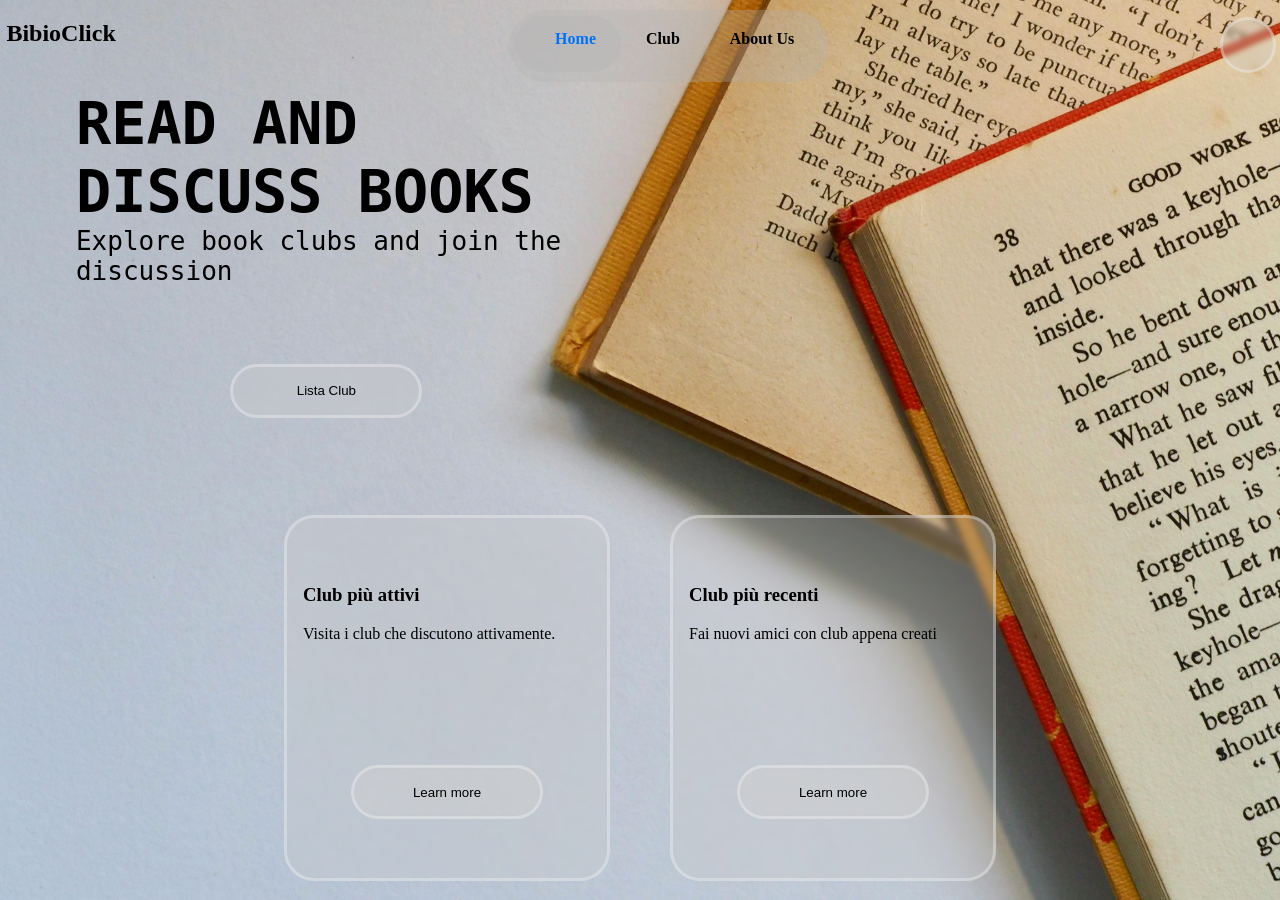
==== index.html @ 8ddc6133 "using  Modules" ====
<!DOCTYPE html>
<html lang="en">
<head>
    <meta charset="UTF-8">
    <meta name="viewport" content="width=device-width, initial-scale=1.0">
    <title>Document</title>
    <link rel="stylesheet" href="CSS/TabView.css">
</head>
<body style="background-image: url(assets/Libri.jpg); background-repeat: no-repeat; background-size: cover;">
    <nav style="display:flex;width: 99%;justify-content: space-between;">
        <h2>BibioClick</h2>
        <div class="Tabs">
            <input type="radio" id="HomeTab1" name="NavBar" checked="checked">
            <label for="HomeTab1">Home</label>
            <div class="ContenutoTab">
                <div class="ElementContentColumn">
                    <div class="ElementContentRow">
                        <div class="ElementContentColumn">
                            <div class="ElementContentColumns">
                            <pre style="font-size:450%;font-weight: bold; margin:0;">READ AND 
DISCUSS BOOKS</pre>
                            <pre style="font-size:200%; margin:0;">Explore book clubs and join the 
discussion</pre>

                            </div>
                            <div class="ElementContentRow" style="justify-content: space-around;">
                            <button>Lista Club</button>
                            </div>
                        </div>
                        <div class="ElementContentColumn">
                            
                        </div>
                    </div>
                    <div class="ElementContentRow">
                        <div class="ElementContentRow">
                            <div class="ElementContentColumn" style="margin-right:20px;">
                                <div class="InformationContainer ElementContentColumn" style="width: clamp(15vw,45vw,25vw);height: clamp(30vh,40vh,45vh); position:absolute; right:0;justify-content: space-around;">
                                    <section style="width:90%;">
                                    <h1>Club più attivi</h1>
                                    <p>Visita i club che discutono attivamente.</p>
                                    </section>
                                    <button>Learn more</button>
                                </div>

                            </div>
                            <div class="ElementContentRow" style="margin-left:20px;">
                                <div class="InformationContainer ElementContentColumn" style="width: clamp(15vw,45vw,25vw);height: clamp(30vh,40vh,45vh); position:absolute; left:0; justify-content: space-around;">
                                    <section style="width:90%;">
                                    <h1>Club più recenti</h1>
                                    <p>Fai nuovi amici con club appena creati</p>
                                    </section>
                                    <button>Learn more</button>
                                </div>

                            </div>
                        </div>
                    </div>
                </div>
            </div>

            <input type="radio" id="HomeTab2" name="NavBar">
            <label for="HomeTab2">Club</label>
            <div class="ContenutoTab">
                <div class="ElementContentRow">
                    <div class="ElementContentColumn">
                        <div class="InformationContainer ElementContentColumn" style="width: clamp(15vw,45vw,25vw);height: auto; position:absolute; left:0; justify-content: space-around;padding:10px;">
                            <section class="ElementContentRow">
                                <h1>Advaced Search</h1>
                                <button>clear all</button>
                            </section>
                            <form class="ElementContentColumn">
                            <label for="TemiLibri">Temi del bookclub</label>
                            <select id="TemiLibri">
                                <option>CIAO COME STAI</option>
                            </select>
                            <section class="ElementContentColumn">
                                <label>Membri</label>
                                <section class="ElementContentRow" style="justify-content: space-around;">
                                    <input id="MinMembri" type="number" max="49" min="1" value="0" step="1">
                                    <p style="margin:0;">a</p>
                                    <input class="IncrementArrow" id="MaxMembri" type="number" max="50" min="2" value="0" step="1">
                                </section>
                            </section>
                            <section class="ToggleButtonContainer">
                                <input type="checkbox" id="test">
                                <label for="test" class="ToggleButton"></label>
                                 <p>Solo Club Accessibili</p>
                            </section>
                            <label for="LinguaClub">Lingua del Club</label>
                            <select id="LinguaClub">
                                <option>CIAO COME STAI</option>
                            </select>
                            <label for="FrequenzaDiscussioni">Frequenza discussioni</label>
                            <select id="FrequenzaDiscussioni">
                                <option>CIAO COME STAI</option>
                            </select>
                            <label for="Ordinamento">Ordina per</label>
                            <select id="Ordinamento">
                                <option>CIAO COME STAI</option>
                            </select>
                            </form>
                            
                        </div>
                    </div>
                    <div class="ElementContentColumn" style="width: 250%; height: auto;">
                        <div class="ElementContentColumn" style=" height: 5vh;">
                            <input type="search" placeholder="&#128269">
                        </div>
                        <div class=" CardContainer">
                            <div class="Card">
                                <div class="ElementContentColumn" >
                                    <div class="ElementContentRow" >
                                        <div class="ElementContentRow" ><p style="position: absolute; top:0; left:2pvw;">Italiano</p></div>
                                        <div class="ElementContentRow"> <p style="font-size:100px;margin:0;">&#9728</p></div>
                                        <div class="ElementContentRow" ><p style="position: absolute; top:0; right:2vw;">12/20&#128110</p></div>
                                    </div>
                                    <div class="ElementContentColumn">
                                        <h1 style="margin: 0; padding:0;">BookClub Name</h1>
                                        <p style="margin: 0; padding:0;">Paragrafo</p>
                                        <button>Richiedi Accesso</button>
                                    </div>
                                </div>
                            </div>
                            <div class="Card" style="visibility: hidden;">C</div>
                            <div class="Card" style="visibility: hidden;">C</div>
                            <div class="Card" style="visibility: hidden;">C</div>
                            <div class="Card" style="visibility: hidden;">C</div>
                            <div class="Card" style="visibility: hidden;">C</div>
                        </div>
                        <div class="ElementContentColumn" style=" height: 5vh;">
                            <div class="ElementPaginationButton">
                                <div class="NumericButton" id="NumericButtonID">
                                    <div id="IndicatorPagin" style="visibility:hidden;align-items:center;display:flex;align-items:center;">
                                        <div class="IndicatorGlass GlassColor" style="width: 45px;height: 45px;"></div>
                                    </div>
                                    <button><</button>
                                    <button class="Active">1</button>
                                    <button>2</button>
                                    <button>></button>
                                </div>
                            </div>
                        </div>
                    </div>
                </div>
            </div>

            <input type="radio" id="HomeTab3" name="NavBar">
            <label for="HomeTab3">About Us</label>
            <div class="ContenutoTab">
                <div class="ElementContentColumn">
                    <div class="ElementContentRow">
                        <div class="ElementContentColumn">
                            <div class="ElementContentColumns">
                            <pre style="font-size:450%;font-weight: bold; margin:0;">ABOUT US</pre>
                            <pre style="font-size:200%; margin:0;">Explore book clubs and join the 
discussion</pre>

                            </div>

                        </div>
                        <div class="ElementContentColumn">
                            
                        </div>
                    </div>
                    <div class="ElementContentRow">

                    </div>
                </div>
                
            </div>

            <div class="Indicator">
                <div class="IndicatorGlass GlassColor"></div>   
            </div>     
        </div>
        <div class="Profile">
            <div class="ImgProfile"></div>
            <div id="Menu" class="HoverMenu">
                <div id="Content" class="ContentWrapper GlassColor">
                    <button >TEST1</button>
                    <button >TEST1</button>
                    <button >TEST1</button>
                </div>
            </div>
        </div>
    </nav>
    <script type="module" src="./JS/index.js">
    </script>
</body>
</html>
---- CSS/TabView.css ----
@import "variables.css";
@import "keyframes.css";
@import "Profile.css";
@import "ToggleButton.css";
@import "ClubCards.css";
@import "Calendar.css";
.Tabs{
    display:flex;
    justify-content: center;
    flex-wrap: wrap;
    max-width: 100%;
    border-radius: 36px;
    padding-left:10px; 
    margin-top:10px; 
    
}
.Tabs::after{
    content: '';
    border-radius: 36px;
    width:min(60%,320px);
    height:clamp(8vh,65px,68px);
    justify-content: center;
    margin-right: 0.9vw;
    background-color: hsl(0,0%,70%,0.3);
    z-index: 0;
    position:absolute;
}
.Tabs input[type='radio']{
    display:none;
}
.Tabs label{
    text-align: center;
    padding: 20px;
    font-weight: bold;
    z-index: 1;
    margin-left: 5px;
    margin-right: 5px;
}
.Tabs .ContenutoTab{
    position: absolute;
    width: 98%;
    height: 90vh;
    top: 8vh;
    left:0;
    order: 1;
    display: none;
    padding-left: 1vw;
    padding-right: 1vw;
    padding-top: 2vh;
    animation-duration: 1s;
    animation-name: Fade-In;
        z-index: 0;
}

.Tabs input[type='radio']:checked + label + .ContenutoTab{
    display:block;
}
.Tabs input[type='radio']:is(#HomeTab1):checked + label{
    color:rgb(0,114,247);
}
.Tabs input[type='radio']:is(#HomeTab2):checked + label{
    color:rgb(0,114,247);
}
.Tabs input[type='radio']:is(#HomeTab3):checked + label{
    color:rgb(0,114,247);
}
.Tabs input[type='radio']:is(#HomeTab1):checked ~ .Indicator{
    transform: translateX(-110%);
    --TabViewIndicatorPos: -110%;
    animation-duration: 0.5s;
    animation-name: FirstElementAnimation;
    animation-iteration-count: 1;
    animation-direction: alternate;
}
.Tabs input[type='radio']:is(#HomeTab2):checked ~ .Indicator{
    transform: translateX(-17%);
    --TabViewIndicatorPos: -17%;
    animation-duration: 0.5s;
    animation-name: SecondElementAnimation;
    animation-iteration-count: 1;
    animation-direction: alternate;
}
.Tabs input[type='radio']:is(#HomeTab3):checked ~ .Indicator{
    transform: translateX(90%);
    --TabViewIndicatorPos: 90%;
    animation-duration: 0.5s;
    animation-name: ThirdElementAnimation;
    animation-iteration-count: 1;
    animation-direction: alternate;
}

.Indicator{
    position:absolute;
    top: 1.80vh;
    width: 100px;
    height: 35px;
    border-radius: 16px;
    transition: 0.5s;
    z-index: 0;

}
.IndicatorGlass{
    position:absolute;
    width: 100px;;
    height: 50px;
    border-radius: 36px;
    transition: 0.5s;
    z-index: 2;
    background-color: hsl(0,0%,70%,0.3);
    border: 3px solid hsl(0,0%,100%,0);
}
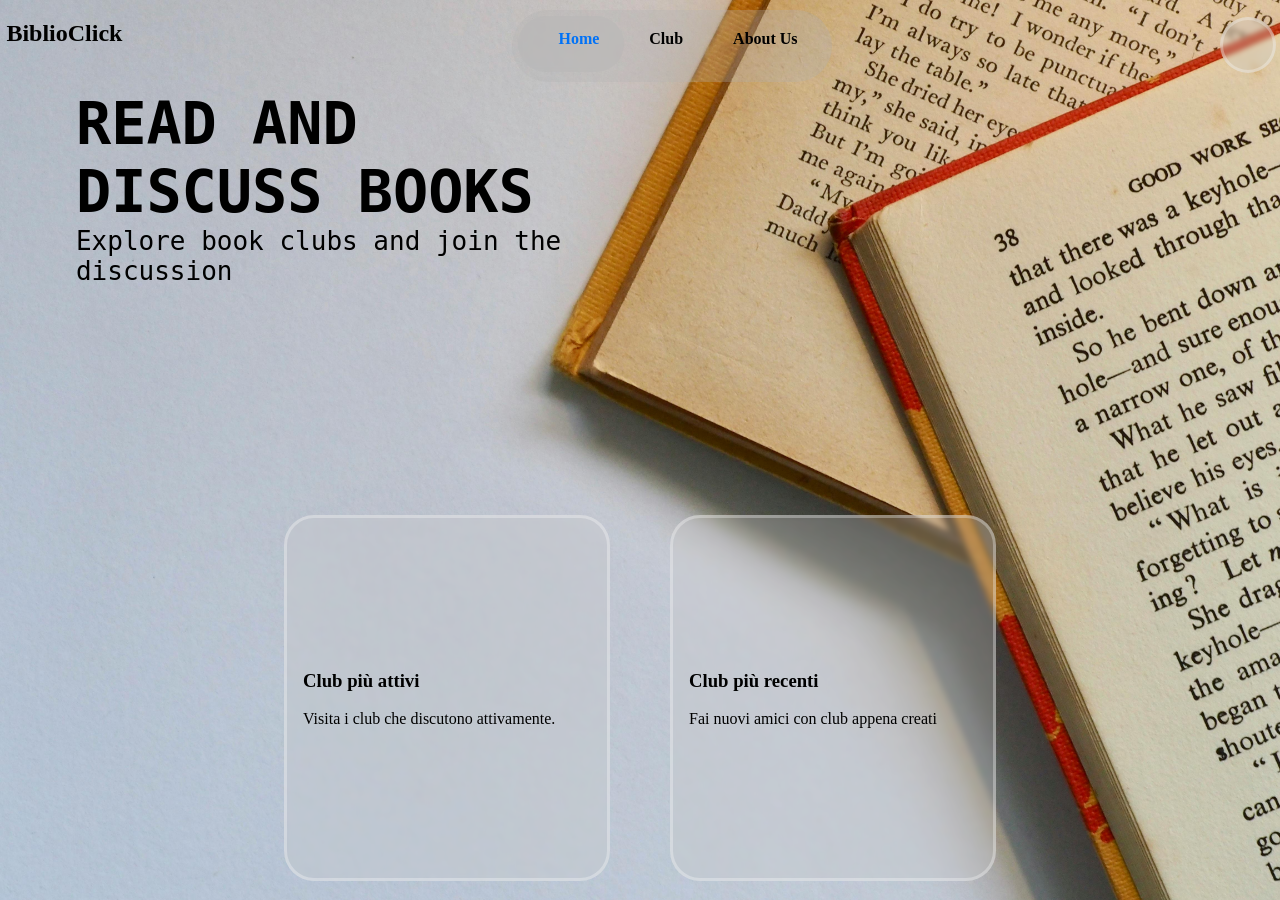
==== commit aa5c8086: "Versione 4 Versione 4" ====
--- a/index.html
+++ b/index.html
@@ -1,14 +1,16 @@
 <!DOCTYPE html>
 <html lang="en">
+
 <head>
     <meta charset="UTF-8">
     <meta name="viewport" content="width=device-width, initial-scale=1.0">
     <title>Document</title>
     <link rel="stylesheet" href="CSS/TabView.css">
 </head>
+
 <body style="background-image: url(assets/Libri.jpg); background-repeat: no-repeat; background-size: cover;">
     <nav style="display:flex;width: 99%;justify-content: space-between;">
-        <h2>BibioClick</h2>
+        <h2>BiblioClick</h2>
         <div class="Tabs">
             <input type="radio" id="HomeTab1" name="NavBar" checked="checked">
             <label for="HomeTab1">Home</label>
@@ -17,39 +19,41 @@
                     <div class="ElementContentRow">
                         <div class="ElementContentColumn">
                             <div class="ElementContentColumns">
-                            <pre style="font-size:450%;font-weight: bold; margin:0;">READ AND 
+                                <pre style="font-size:450%;font-weight: bold; margin:0;">READ AND 
 DISCUSS BOOKS</pre>
-                            <pre style="font-size:200%; margin:0;">Explore book clubs and join the 
+                                <pre style="font-size:200%; margin:0;">Explore book clubs and join the 
 discussion</pre>
 
                             </div>
                             <div class="ElementContentRow" style="justify-content: space-around;">
-                            <button>Lista Club</button>
-                            </div>
-                        </div>
-                        <div class="ElementContentColumn">
-                            
+                                
+                            </div>
+                        </div>
+                        <div class="ElementContentColumn">
+
                         </div>
                     </div>
                     <div class="ElementContentRow">
                         <div class="ElementContentRow">
                             <div class="ElementContentColumn" style="margin-right:20px;">
-                                <div class="InformationContainer ElementContentColumn" style="width: clamp(15vw,45vw,25vw);height: clamp(30vh,40vh,45vh); position:absolute; right:0;justify-content: space-around;">
+                                <div class="InformationContainer ElementContentColumn"
+                                    style="width: clamp(15vw,45vw,25vw);height: clamp(30vh,40vh,45vh); position:absolute; right:0;justify-content: space-around;">
                                     <section style="width:90%;">
-                                    <h1>Club più attivi</h1>
-                                    <p>Visita i club che discutono attivamente.</p>
+                                        <h1>Club più attivi</h1>
+                                        <p>Visita i club che discutono attivamente.</p>
                                     </section>
-                                    <button>Learn more</button>
+                                    
                                 </div>
 
                             </div>
                             <div class="ElementContentRow" style="margin-left:20px;">
-                                <div class="InformationContainer ElementContentColumn" style="width: clamp(15vw,45vw,25vw);height: clamp(30vh,40vh,45vh); position:absolute; left:0; justify-content: space-around;">
+                                <div class="InformationContainer ElementContentColumn"
+                                    style="width: clamp(15vw,45vw,25vw);height: clamp(30vh,40vh,45vh); position:absolute; left:0; justify-content: space-around;">
                                     <section style="width:90%;">
-                                    <h1>Club più recenti</h1>
-                                    <p>Fai nuovi amici con club appena creati</p>
+                                        <h1>Club più recenti</h1>
+                                        <p>Fai nuovi amici con club appena creati</p>
                                     </section>
-                                    <button>Learn more</button>
+                                    
                                 </div>
 
                             </div>
@@ -63,80 +67,91 @@
             <div class="ContenutoTab">
                 <div class="ElementContentRow">
                     <div class="ElementContentColumn">
-                        <div class="InformationContainer ElementContentColumn" style="width: clamp(15vw,45vw,25vw);height: auto; position:absolute; left:0; justify-content: space-around;padding:10px;">
-                            <section class="ElementContentRow">
-                                <h1>Advaced Search</h1>
-                                <button>clear all</button>
-                            </section>
-                            <form class="ElementContentColumn">
-                            <label for="TemiLibri">Temi del bookclub</label>
-                            <select id="TemiLibri">
-                                <option>CIAO COME STAI</option>
-                            </select>
-                            <section class="ElementContentColumn">
-                                <label>Membri</label>
-                                <section class="ElementContentRow" style="justify-content: space-around;">
-                                    <input id="MinMembri" type="number" max="49" min="1" value="0" step="1">
-                                    <p style="margin:0;">a</p>
-                                    <input class="IncrementArrow" id="MaxMembri" type="number" max="50" min="2" value="0" step="1">
+                        <div class="InformationContainer ElementContentColumn"
+                            style="width: clamp(15vw,45vw,25vw);height: auto; position:absolute; left:0; justify-content: space-around;padding:10px;">
+                            <form id="FormSearch" class="ElementContentColumn">
+                                <section class="ElementContentRow">
+                                    <h1>Advanced Search</h1>
+                                    <input type="submit" value="SEARCH"></input>
                                 </section>
-                            </section>
-                            <section class="ToggleButtonContainer">
-                                <input type="checkbox" id="test">
-                                <label for="test" class="ToggleButton"></label>
-                                 <p>Solo Club Accessibili</p>
-                            </section>
-                            <label for="LinguaClub">Lingua del Club</label>
-                            <select id="LinguaClub">
-                                <option>CIAO COME STAI</option>
-                            </select>
-                            <label for="FrequenzaDiscussioni">Frequenza discussioni</label>
-                            <select id="FrequenzaDiscussioni">
-                                <option>CIAO COME STAI</option>
-                            </select>
-                            <label for="Ordinamento">Ordina per</label>
-                            <select id="Ordinamento">
-                                <option>CIAO COME STAI</option>
-                            </select>
+                                <label for="TemiLibri">Temi del bookclub</label>
+                                <select id="TemiLibri" name="TemiLibri">
+                                    <option value="">-- Seleziona un tema --</option>
+                                    <option value="Fantasy">Fantasy</option>
+                                    <option value="Gialli">Gialli</option>
+                                    <option value="Narrativa">Narrativa</option>
+                                    <option value="Fantascienza">Fantascienza</option>
+                                    <option value="Storia">Storia</option>
+                                    <option value="Manga">Manga</option>
+                                    <option value="Poesia">Poesia</option>
+                                    <option value="Romantico">Romantico</option>
+                                    <option value="Classici">Classici</option>
+                                    <option value="Thriller">Thriller</option>
+                                    <option value="Biografie">Biografie</option>
+                                    <option value="Saggistica">Saggistica</option>
+                                </select>
+                                <section class="ElementContentColumn">
+                                    <label>Membri</label>
+                                    <section class="ElementContentRow" style="justify-content: space-around;">
+                                        <input id="MinMembri" type="number" max="49" min="1" value="0" step="1">
+                                        <p style="margin:0;">a</p>
+                                        <input class="IncrementArrow" id="MaxMembri" type="number" max="50" min="2"
+                                            value="0" step="1">
+                                    </section>
+                                </section>
+
+                                <label for="LinguaClub">Lingua del Club</label>
+                                <select id="LinguaClub" name="LinguaClub">
+                                    <option value="">-- Seleziona una lingua --</option>
+                                    <option value="Italiano">Italiano</option>
+                                    <option value="Inglese">Inglese</option>
+                                    <option value="Spagnolo">Spagnolo</option>
+                                    <option value="Francese">Francese</option>
+                                    <option value="Tedesco">Tedesco</option>
+                                    <option value="Giapponese">Giapponese</option>
+                                </select>
+
+                                <label for="FrequenzaDiscussioni">Frequenza discussioni</label>
+                                <select id="FrequenzaDiscussioni" name="FrequenzaDiscussioni">
+                                    <option value="">-- Seleziona la frequenza --</option>
+                                    <option value="Giornaliera">Giornaliera</option>
+                                    <option value="Settimanale">Settimanale</option>
+                                    <option value="Bisettimanale">Bisettimanale</option>
+                                    <option value="Mensile">Mensile</option>
+                                    <option value="Trimestrale">Trimestrale</option>
+                                </select>
+
+                                <label for="Ordinamento">Ordina per</label>
+                                <select id="Ordinamento" name="Ordinamento">
+                                    <option value="">-- Seleziona criterio --</option>
+                                    <option value="nome">Nome del Club</option>
+                                    <option value="membri">Numero di Membri</option>
+                                    <option value="lingua">Lingua</option>
+                                    <option value="tema">Tematica</option>
+                                </select>
+
                             </form>
-                            
+
                         </div>
                     </div>
                     <div class="ElementContentColumn" style="width: 250%; height: auto;">
                         <div class="ElementContentColumn" style=" height: 5vh;">
-                            <input type="search" placeholder="&#128269">
-                        </div>
-                        <div class=" CardContainer">
-                            <div class="Card">
-                                <div class="ElementContentColumn" >
-                                    <div class="ElementContentRow" >
-                                        <div class="ElementContentRow" ><p style="position: absolute; top:0; left:2pvw;">Italiano</p></div>
-                                        <div class="ElementContentRow"> <p style="font-size:100px;margin:0;">&#9728</p></div>
-                                        <div class="ElementContentRow" ><p style="position: absolute; top:0; right:2vw;">12/20&#128110</p></div>
-                                    </div>
-                                    <div class="ElementContentColumn">
-                                        <h1 style="margin: 0; padding:0;">BookClub Name</h1>
-                                        <p style="margin: 0; padding:0;">Paragrafo</p>
-                                        <button>Richiedi Accesso</button>
-                                    </div>
-                                </div>
-                            </div>
-                            <div class="Card" style="visibility: hidden;">C</div>
-                            <div class="Card" style="visibility: hidden;">C</div>
-                            <div class="Card" style="visibility: hidden;">C</div>
-                            <div class="Card" style="visibility: hidden;">C</div>
-                            <div class="Card" style="visibility: hidden;">C</div>
+                            <button id="CreateClubButton" style="visibility: hidden;">Create</button>
+
+                        </div>
+                        <div class=" CardContainer" id="ClubSearchContainer">
+                                <div class="Card" style="visibility: hidden;"></div>
+                                <div class="Card" style="visibility: hidden;"></div>
+                                <div class="Card" style="visibility: hidden;"></div>
+                                <div class="Card" style="visibility: hidden;"></div>
+                                <div class="Card" style="visibility: hidden;"></div>
+                                <div class="Card" style="visibility: hidden;"></div>
                         </div>
                         <div class="ElementContentColumn" style=" height: 5vh;">
                             <div class="ElementPaginationButton">
                                 <div class="NumericButton" id="NumericButtonID">
-                                    <div id="IndicatorPagin" style="visibility:hidden;align-items:center;display:flex;align-items:center;">
-                                        <div class="IndicatorGlass GlassColor" style="width: 45px;height: 45px;"></div>
-                                    </div>
-                                    <button><</button>
-                                    <button class="Active">1</button>
-                                    <button>2</button>
-                                    <button>></button>
+
+                                    
                                 </div>
                             </div>
                         </div>
@@ -151,35 +166,33 @@
                     <div class="ElementContentRow">
                         <div class="ElementContentColumn">
                             <div class="ElementContentColumns">
-                            <pre style="font-size:450%;font-weight: bold; margin:0;">ABOUT US</pre>
-                            <pre style="font-size:200%; margin:0;">Explore book clubs and join the 
+                                <pre style="font-size:450%;font-weight: bold; margin:0;">ABOUT US</pre>
+                                <pre style="font-size:200%; margin:0;">Explore book clubs and join the 
 discussion</pre>
 
                             </div>
 
                         </div>
                         <div class="ElementContentColumn">
-                            
-                        </div>
-                    </div>
-                    <div class="ElementContentRow">
-
-                    </div>
-                </div>
-                
+
+                        </div>
+                    </div>
+                    <div class="ElementContentRow">
+
+                    </div>
+                </div>
+
             </div>
 
             <div class="Indicator">
-                <div class="IndicatorGlass GlassColor"></div>   
-            </div>     
+                <div class="IndicatorGlass GlassColor"></div>
+            </div>
         </div>
         <div class="Profile">
             <div class="ImgProfile"></div>
             <div id="Menu" class="HoverMenu">
                 <div id="Content" class="ContentWrapper GlassColor">
-                    <button >TEST1</button>
-                    <button >TEST1</button>
-                    <button >TEST1</button>
+                    <button id="LoginButton">Login</button>
                 </div>
             </div>
         </div>
@@ -187,4 +200,5 @@
     <script type="module" src="./JS/index.js">
     </script>
 </body>
+
 </html>
--- a/CSS/TabView.css
+++ b/CSS/TabView.css
@@ -109,3 +109,17 @@
     background-color: hsl(0,0%,70%,0.3);
     border: 3px solid hsl(0,0%,100%,0);
 }
+
+input[type="submit"]{
+    border: none;
+    width: 15vw;
+    height: 6vh;
+    border-radius: 30px;
+    margin: 10px;
+    padding:0;
+    transition: 0.5s;
+    border: 3px solid hsl(0,0%,100%,0.3);
+    background-color: hsl(0,0%,80%,0.3);
+    backdrop-filter: blur(2.5px);
+
+}
